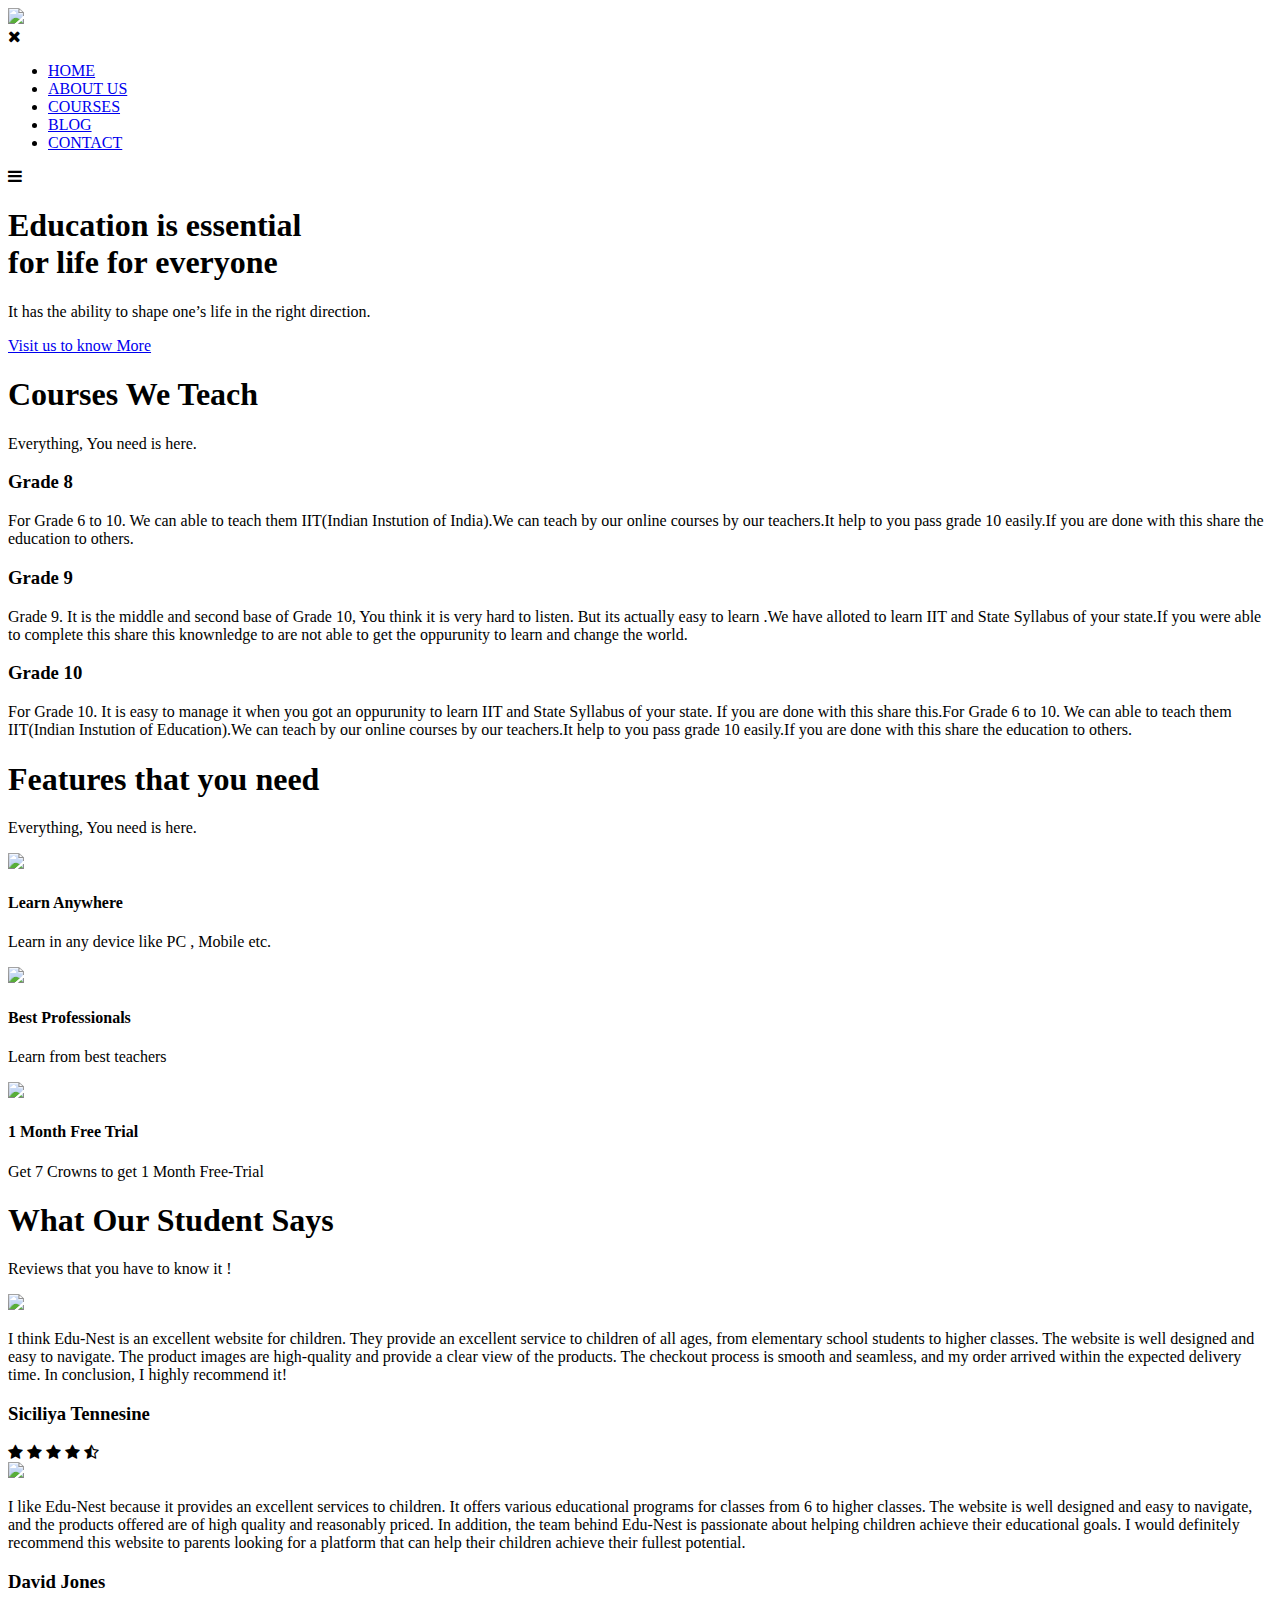
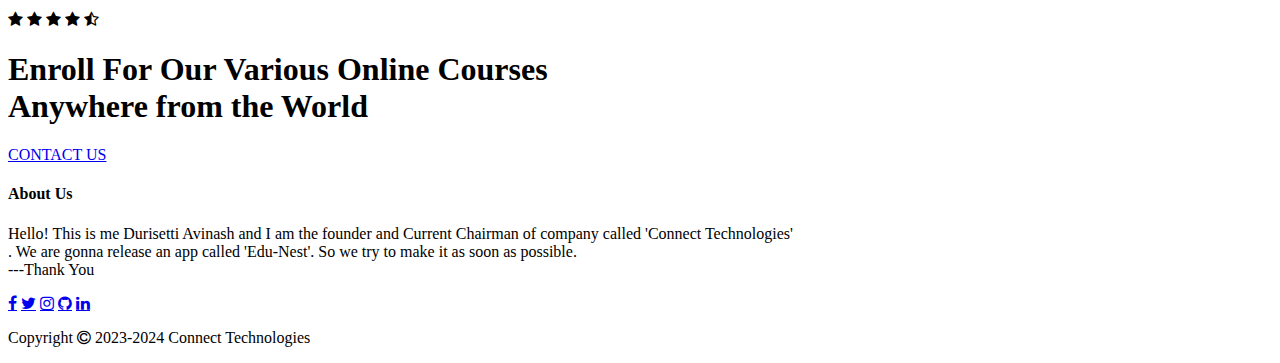
==== index.html @ a009df3e "added index.html" ====
<!DOCTYPE html>
<html>
<head>
    <meta charset="UTF-8">
    <meta name="viewport" content="width=device-width, initial-scale = 1">
    <link rel="stylesheet" href="style2.css">
    <link rel="preconnect" href="https://fonts.googleapis.com">
    <link href="https://fonts.googleapis.com/css2?family=Poppins:wght@300;400;500;600;700&display=swap" rel="stylesheet">
    <link rel="stylesheet" href="https://stackpath.bootstrapcdn.com/font-awesome/4.7.0/css/font-awesome.min.css">
    <!--font style change from googlefonts-->
    <link rel="preconnect" href="https://fonts.gstatic.com" crossorigin>
    <link href="https://fonts.googleapis.com/css2?family=Poppins:ital,wght@0,600;1,300;1,700&display=swap" rel="stylesheet">
    
    <!---font awesome 4 cdn and icons---->
    <link rel="stylesheet" href="https://stackpath.bootstrapcdn.com/font-awesome/4.7.0/css/font-awesome.min.css">
    <title>Edu-Nest Make and Reveal It</title>
        
</head>
<body>

<div id="preloader"></div>
    <section id="header">
        <nav>
            <a href="index.html"><img src="images/log.png"></a>
            <div class = "nav-links" id="navLinks">
                <i class="fa fa-times" onclick="hideMenu()"></i>
                <ul>
                    <li><a href="index.html">HOME</a></li>
                    <li><a href="about.html">ABOUT US</a></li>
                    <li><a href="courses.html">COURSES</a></li>
                    <li><a href="blog.html">BLOG</a></li>
                    <li><a href="contact.html">CONTACT</a></li>
                </ul>
            </div>
            <i class="fa fa-bars" onclick="showMenu()"></i>
        </nav>
        <div class="text-box">
            <h1>Education is essential <br>for life for everyone</h1>
            <p>It has the ability to shape one’s life in the right direction.</p>
            <a href="contact.html" class="vk">Visit us to know More</a>
        </div>
    </section>
    
    
<!---Courses-->    
<section class="course">
    <h1>Courses We Teach</h1>
    <p>Everything, You need is here.</p>
    
    <div class="row">
        <div class="course-col">
            <h3>Grade 8</h3>
            <p>For Grade 6 to 10. We can able to teach them IIT(Indian Instution of India).We can teach by our online courses
            by our teachers.It help to you pass grade 10 easily.If you are done with this share the education to others.</p>
        </div>
        <div class="course-col">
            <h3>Grade 9</h3>
            <p>Grade 9. It is the middle and second base of Grade 10, You think it is very hard to listen. But its actually easy to learn .We have alloted to learn IIT and State Syllabus of your state.If you were able to complete this share this knownledge to are not able to get the oppurunity to learn and change the world.</p>
        </div>
        <div class="course-col">
            <h3>Grade 10</h3>
            <p>For Grade 10. It is easy to manage it when you got an oppurunity to learn IIT and State Syllabus of your state.
            If you are done with this share this.For Grade 6 to 10. We can able to teach them IIT(Indian Instution of Education).We can teach by our online courses by our teachers.It help to you pass grade 10 easily.If you are done with this share the education to others.</p>
        </div>
    </div>
</section>
    
<!--features--->
<section class="features">
    <h1>Features that you need</h1>
    <p>Everything, You need is here.</p>
    <div class="feature-row">
        <div class="feature-col">
            <img src="images/pic-1.png">
            <h4>Learn Anywhere</h4>
            <p>Learn in any device like PC , Mobile etc.</p>
        </div>
        <div class="feature-col">
            <img src="images/pic-2.png">
            <h4>Best Professionals</h4>
            <p>Learn from best teachers</p>
        </div>
        <div class="feature-col">
            <img src="images/pic-3.png">
            <h4>1 Month Free Trial</h4>
            <p>Get 7 Crowns to get 1 Month Free-Trial</p>
        </div>
    </div>
</section>
    
<!---Reviews--->
    
<section class="testimonials">
    <h1>What Our Student Says</h1>
    <p>Reviews that you have to know it !</p>
    
    <div class="row">
        <div class="testmonial-col">
            <img src="images/user1.jpg">
            <div>
                <p>I think Edu-Nest is an excellent website for children. They provide an excellent service to children of all ages, from elementary school students to higher classes.
                The website is well designed and easy to navigate. The product images are high-quality and provide a clear view of the products. The checkout process is smooth and seamless, and my order arrived within the expected delivery time. In conclusion, I highly recommend it!</p>
                <h3>Siciliya Tennesine</h3>
                <i class="fa fa-star"></i>
                <i class="fa fa-star"></i>
                <i class="fa fa-star"></i>
                <i class="fa fa-star"></i>
                <i class="fa fa-star-half-o"></i>
            </div>
        </div>
        <div class="testmonial-col">
            <img src="images/user2.jpg">
            <div>
                <p>I like Edu-Nest because it provides an excellent services to children. It offers various educational programs for classes from 6 to higher classes. The website is well designed and easy to navigate, and the products offered are of high quality and reasonably priced. In addition, the team behind Edu-Nest is passionate about helping children achieve their educational goals. I would definitely recommend this website to parents looking for a platform that can help their children achieve their fullest potential.</p>
                <h3>David Jones</h3>
                <i class="fa fa-star"></i>
                <i class="fa fa-star"></i>
                <i class="fa fa-star"></i>
                <i class="fa fa-star"></i>
                <i class="fa fa-star-half-o"></i>
            </div>
        </div>
    </div>
</section>
    
    
<!--Call us-->  
<section class="cta">
    <h1>Enroll For Our Various Online Courses<br>Anywhere from the World</h1>
    <a href="contact.html" class="vk">CONTACT US</a>
</section>
    

    
<!--Footer-->
    <section class="footer">
        <h4>About Us</h4>
        <p>Hello! This is me Durisetti Avinash and I am the founder and Current Chairman of company called 'Connect Technologies'<br>. We are gonna release an app called 'Edu-Nest'. So we try to make it as soon as possible. <br>---Thank You </p>
        <div class="icons">
            <a href="https://www.facebook.com/profile.php?id=100090662660823" class="fa fa-facebook"></a>
            <a href="https://twitter.com/ConnectTechno10" class="fa fa-twitter"></a>
            <a href="https://www.instagram.com/edu_nest_dev/" class="fa fa-instagram"></a>
            <a href="https://github.com/ConnectTechnologies" class="fa fa-github"></a>
            <a href="https://www.linkedin.com/in/edu-nest-a58132268/" class="fa fa-linkedin"></a>
        </div>
        <p>Copyright <i class="fa fa-copyright"></i> 2023-2024 Connect Technologies</p>
    </section>
    
    
    

    
    
<!----Javascript Toggle for Menu----->
    <script>
        
        var navLinks = document.getElementById("navLinks");
        function showMenu(){
            navLinks.style.right = "0";
        }
        function hideMenu(){
            navLinks.style.right = "-200px";
        }
        
    </script>
    
    
    
    <script>
    
    var loader = document.getElementById("preloader")  
    
    window.addEventListener("load", function(){
        loader.style.display = "none";
    })
        
    </script>
    
    
    
    
</body>
</html>
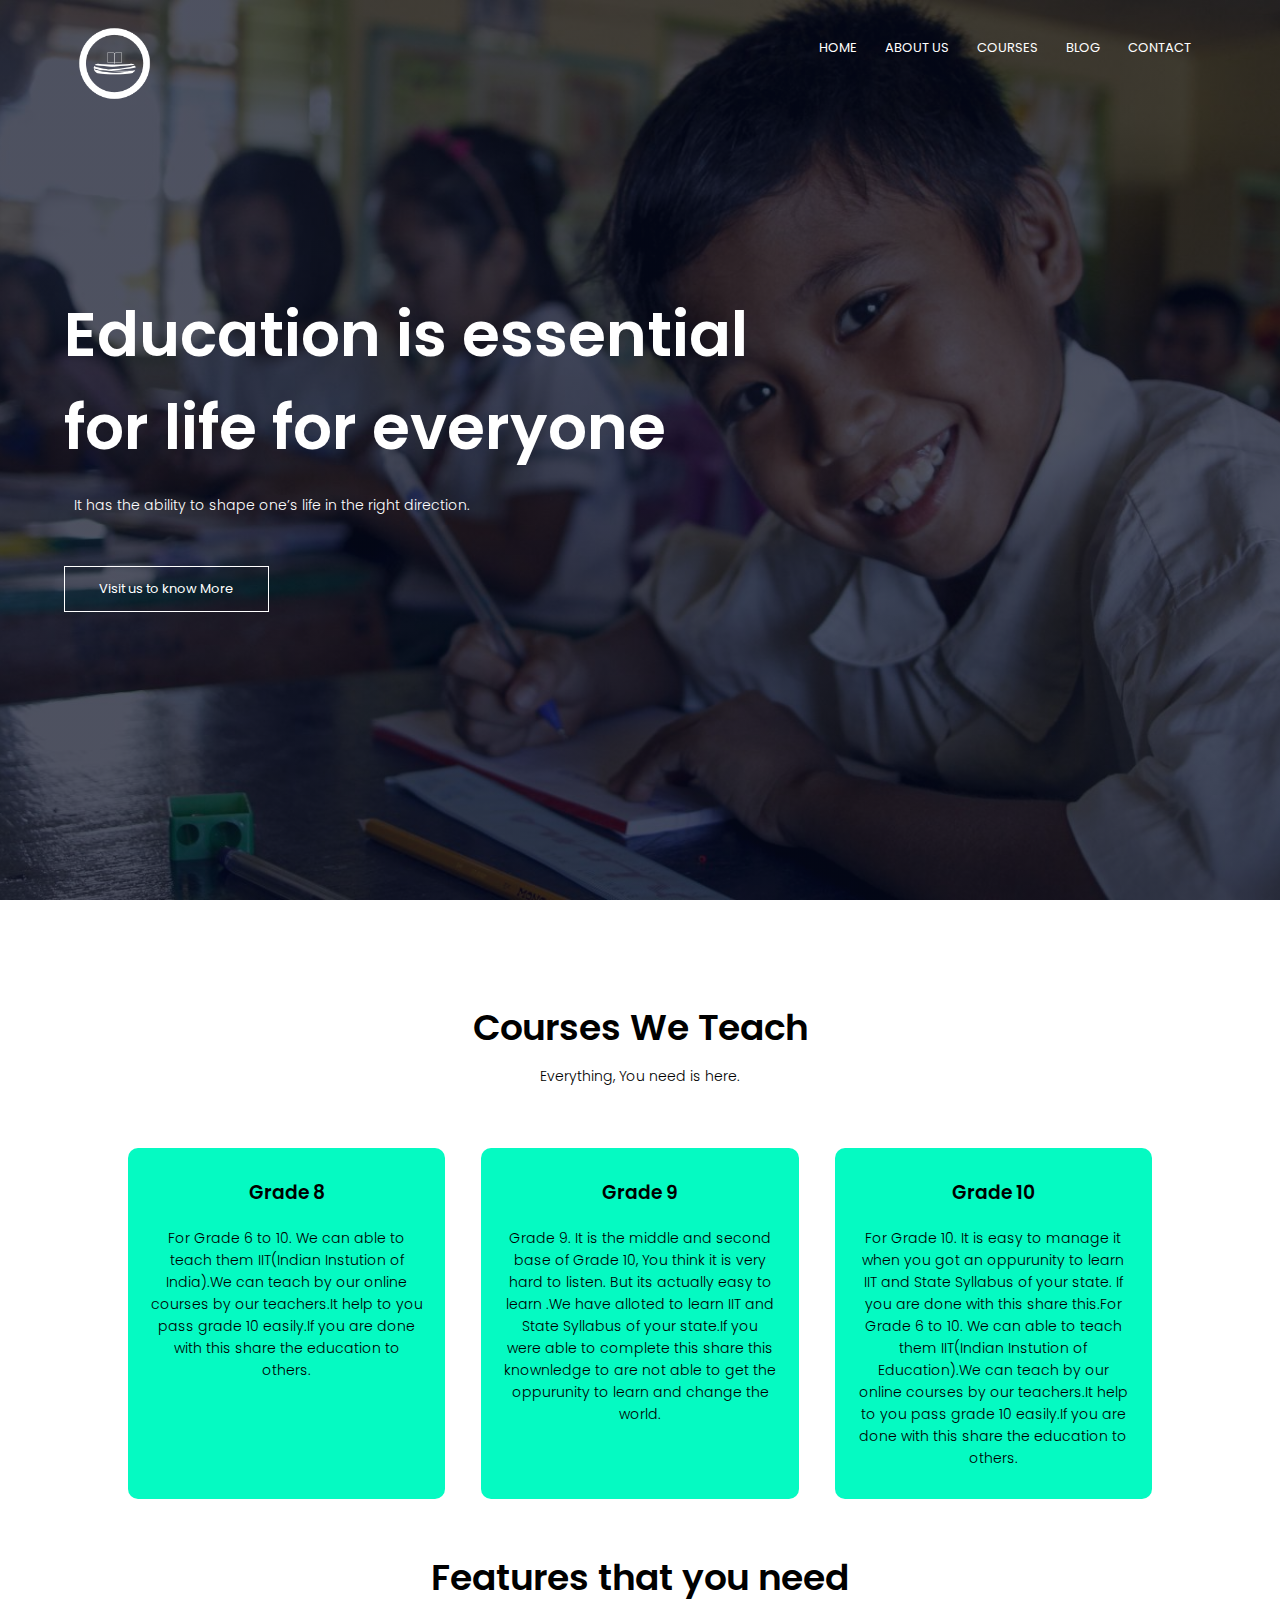
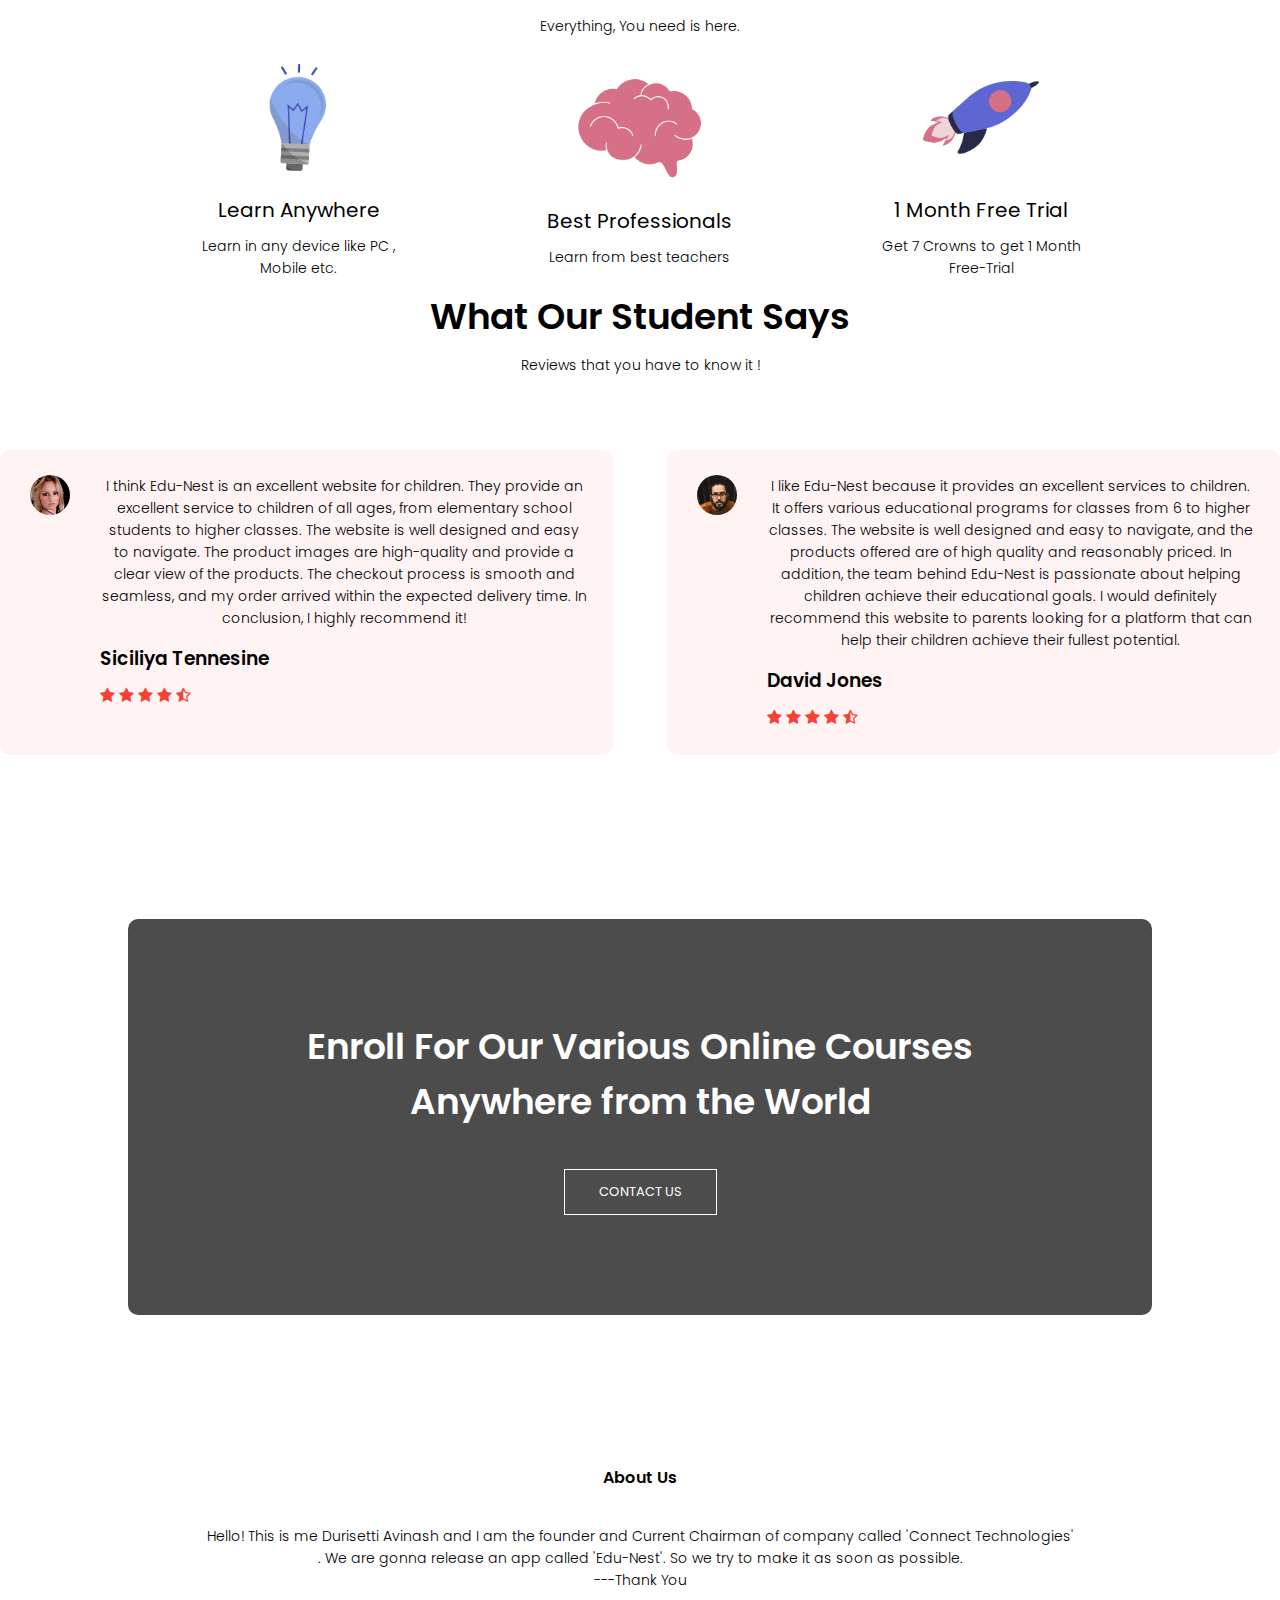
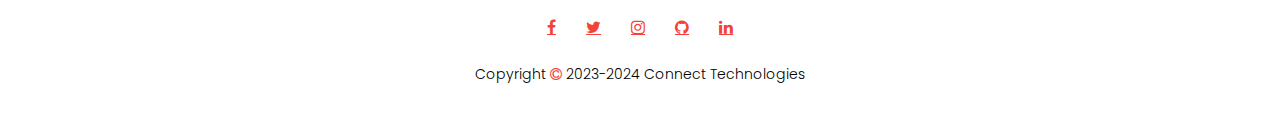
==== commit 72484f52: "Update index.html" ====
--- a/index.html
+++ b/index.html
@@ -21,7 +21,7 @@
 <div id="preloader"></div>
     <section id="header">
         <nav>
-            <a href="index.html"><img src="images/log.png"></a>
+            <a href="index.html"><img src="./log.png"></a>
             <div class = "nav-links" id="navLinks">
                 <i class="fa fa-times" onclick="hideMenu()"></i>
                 <ul>
@@ -71,17 +71,17 @@
     <p>Everything, You need is here.</p>
     <div class="feature-row">
         <div class="feature-col">
-            <img src="images/pic-1.png">
+            <img src="./pic-1.png">
             <h4>Learn Anywhere</h4>
             <p>Learn in any device like PC , Mobile etc.</p>
         </div>
         <div class="feature-col">
-            <img src="images/pic-2.png">
+            <img src="./pic-2.png">
             <h4>Best Professionals</h4>
             <p>Learn from best teachers</p>
         </div>
         <div class="feature-col">
-            <img src="images/pic-3.png">
+            <img src="./pic-3.png">
             <h4>1 Month Free Trial</h4>
             <p>Get 7 Crowns to get 1 Month Free-Trial</p>
         </div>
@@ -96,7 +96,7 @@
     
     <div class="row">
         <div class="testmonial-col">
-            <img src="images/user1.jpg">
+            <img src="./user1.jpg">
             <div>
                 <p>I think Edu-Nest is an excellent website for children. They provide an excellent service to children of all ages, from elementary school students to higher classes.
                 The website is well designed and easy to navigate. The product images are high-quality and provide a clear view of the products. The checkout process is smooth and seamless, and my order arrived within the expected delivery time. In conclusion, I highly recommend it!</p>
@@ -109,7 +109,7 @@
             </div>
         </div>
         <div class="testmonial-col">
-            <img src="images/user2.jpg">
+            <img src="./user2.jpg">
             <div>
                 <p>I like Edu-Nest because it provides an excellent services to children. It offers various educational programs for classes from 6 to higher classes. The website is well designed and easy to navigate, and the products offered are of high quality and reasonably priced. In addition, the team behind Edu-Nest is passionate about helping children achieve their educational goals. I would definitely recommend this website to parents looking for a platform that can help their children achieve their fullest potential.</p>
                 <h3>David Jones</h3>
@@ -180,4 +180,4 @@
     
     
 </body>
-</html>+</html>
--- a/style2.css
+++ b/style2.css
@@ -0,0 +1,500 @@
+*{
+    margin: 0;
+    padding: 0;
+    font-family: "Poppins", sans-serif;
+}
+#header{
+    min-height: 100vh;
+    width: 100%;
+    background-image: linear-gradient(rgba(4,9,30,0.7),rgba(4,9,30,0.7)),url(./hm.jpg);
+    background-position: center;
+    background-size: cover;
+    position: relative;
+}
+nav{
+    display: flex;
+    padding: 2% 6%;
+    justify-content: space-between;
+    align-items: right;
+}
+nav img{
+    width: 75px;
+}
+.nav-links{
+    flex: 1;
+    text-align: right;
+}
+.nav-links ul li{
+    list-style: none;
+    display: inline-block;
+    padding: 8px 12px;
+    position: relative
+}
+.nav-links ul li a{
+    color: #fff;
+    text-decoration: none;
+    font-size: 13px;
+}
+.nav-links ul li::after{
+    content: '';
+    width: 0%;
+    height: 2px;
+    background: #f44336;
+    display: block;
+    margin: auto;
+    transition: 0.5s;
+}
+.nav-links ul li:hover::after{
+    width: 100%
+}
+.text-box{
+    width: 90%;
+    color: #fff;
+    position: absolute;
+    top: 50%;
+    left: 50%;
+    transform: translate(-50%, -50%);
+}
+.text-box h1{
+    font-size: 62px;
+    text-align: left;
+}
+.text-box p{
+    margin: 10px 0 40px;
+    font-size: 14px;
+    text-align: left;
+    color: #fff;
+}
+.vk{
+    display: inline-block;
+    text-decoration: none;
+    color: #fff;
+    border: 1px solid #fff;
+    padding: 12px 34px;
+    font-size: 13px;
+    background: transparent;
+    position: relative;
+    cursor: pointer;
+}
+.vk:hover{
+    border: 1px solid #f44336;
+    background: #f44336;
+    transition: 1s;
+}
+nav .fa{
+    display: none;
+}
+
+/*--Courses--*/
+.course{
+    width: 80%;
+    margin: auto;
+    text-align: center;
+    padding-top: 100px;
+}
+h1{
+    font-size: 36px;
+    font-weight: 600;
+}
+p{
+    color: black;
+    font-size: 14px;
+    font-weight: 300;
+    line-height: 22px;
+    padding: 10px;
+}
+.row{
+    margin-top: 5%;
+    display: flex;
+    justify-content: space-between;
+}
+.course-col{
+    flex-basis: 31%;
+    background: rgb(5, 250, 194);
+    border-radius: 10px;
+    margin-bottom: 5%;
+    padding: 20px 12px;
+    box-sizing: border-box;
+    transition: 0.5s;
+}
+h3{
+    text-align: center;
+    font-weight: 600;
+    margin: 10px 0;
+}
+.course-col:hover{
+    box-shadow: 0 0 20px 0px rgb(21, 215, 173); 
+}
+
+/*---features---*/
+#features{
+    padding-top: 50px;
+    padding-bottom: 50px;
+}
+.feature-row{
+    width: 80%;
+    margin: auto;
+    display: flex;
+    align-items: center;
+    justify-content: space-around;
+    flex-wrap: wrap;
+}
+.feature-col{
+    flex-basis: 25%;
+    text-align: center;
+}
+h1{
+    text-align: center;
+}
+p{
+    text-align: center;
+}
+.feature-col img{
+    width: 55%;
+}
+.feature-col h4{
+    margin-bottom: 0px;
+    font-size: 20px;
+    font-weight: 400;
+}
+
+/*--Reviews--*/
+
+.testmonials{
+    width: 30%;
+    margin: auto;
+    padding-top: 100px;
+    text-align: center;
+}
+.testmonial-col{
+    flex-basis: 44%;
+    border-radius: 10px;
+    margin-bottom: 5%;
+    text-align: left;
+    background: #fff3f3;
+    padding: 25px;
+    cursor: pointer;
+    display: flex;
+}
+.testmonial-col img{
+    height: 40px;
+    margin-left: 5px;
+    margin-right: 30px;
+    border-radius: 50%;
+}
+.testmonial-col p{
+    padding: 0;
+}
+.testmonial-col h3{
+    margin-top: 15px;
+    text-align: left;
+}
+.testmonial-col .fa{
+    color: #f44336;
+}
+
+
+/*--cta--*/
+
+.cta{
+    margin: 100px auto;
+    width: 80%;
+    background-image: linear-gradient(rgba(0,0,0,0.7),rgba(0,0,0,0.7)), url(./images/banner2.jpg);
+    background-position: center;
+    background-size: cover;
+    border-radius: 10px;
+    text-align: center;
+    padding: 100px 0;
+}
+.cta h1{
+    color: #fff;
+    margin-bottom: 40px;
+    padding: 0;
+}
+
+/*---Footer--*/
+
+.footer{
+    width: 100%;
+    text-align: center;
+    padding: 30px 0;
+}
+.footer h4{
+    margin-bottom: 25px;
+    margin-top: 20px;
+    font-weight: 600;
+}
+.icons .fa{
+    color: #f44336;
+    margin: 0 13px;
+    cursor: pointer;
+    padding: 18px 0;
+}
+.fa-copyright{
+    color: #f44336;
+}
+
+@media(max-width: 700px){
+    .text-box h1{
+        font-size: 20px;
+    }
+    .nav-links ul li{
+        display: block;
+    }
+    .nav-links{
+        position: fixed;
+        background: #f44336;
+        height: 100vh;
+        width: 200px;
+        top: 0;
+        right: -200px;
+        text-align: left;
+        z-index: 2;
+        transition: 1s;
+    }
+    nav .fa{
+        display: block;
+        color: #fff;
+        margin: 10px;
+        font-size: 22px;
+        cursor: pointer;
+    }
+    .nav-links ul{
+        padding: 30px
+    }
+}
+
+@media(max-width: 700px){
+    .row{
+        flex-direction: column;
+    }
+}
+
+
+@media only screen and (max-width: 770px){
+    .feature-col{
+        flex-basis: 100%;
+        margin-bottom: 20px;
+    }
+}
+
+@media(max-width: 700px){
+    .testmonial-col img{
+        margin-left: 0;
+        margin-right: 15px;
+    }
+}
+
+@media(max-width: 700px){
+    .cta h1{
+        font-size: 18px;
+    }
+}
+
+
+@media(max-width: 767px){
+	.footer-col {
+    width: 50%;
+    margin-bottom: 30px;
+    }
+}
+@media(max-width: 574px){
+	.footer-col {
+    width: 100%;
+    }
+}
+
+#preloader{
+    background: #fff url(./images/k.gif) no-repeat center center;
+    height: 100vh;
+    width: 100%;
+    position: fixed;
+    z-index: 100;
+}
+
+/*---about us page---*/
+.about-us{
+    width: 80%;
+    margin: auto;
+    padding-top: 80px;
+    padding-bottom: 50px;
+}
+.about-col{
+    flex-basis: 48%;
+    padding: 30px 2px;
+}
+.about-col img{
+    width: 100%;
+}
+.about-col h1{
+    padding-top: 0;
+}
+.about-col p{
+    padding: 15px 0 25px;
+}
+.about-vk{
+    display: inline-block;
+    text-decoration: none;
+    color: #000;
+    border: 1px solid #000;
+    padding: 12px 34px;
+    font-size: 13px;
+    background: transparent;
+    position: relative;
+    cursor: pointer;
+}
+.about-vk:hover{
+    border: 1px solid #f44336;
+    background: #f44336;
+    transition: 1s;
+}
+
+
+
+/*---Contact Us----*/
+.location{
+    width: 80%;
+    margin: auto;
+    padding: 80px 0;
+}
+.location iframe{
+    width: 100%;
+}
+.contact-us{
+    width: 80%;
+    margin: auto;
+}
+.contact-col{
+    flex-basis: 48%;
+    margin-bottom: 30px;
+}
+.contact-col div{
+    display: flex;
+    align-items: center;
+    margin-bottom: 40px;
+}
+.contact-col div .fa{
+    font-size: 28px;
+    color: #f44336;
+    margin: 10px;
+    margin-right: 30px;
+}
+.contact-col div p{
+    padding: 0;
+}
+.contact-col div h5{
+    font-size: 20px;
+    margin-bottom: 5px;
+    color: #555;
+    font-weight: 400;
+}
+.hq{
+    display: inline-block;
+    text-decoration: none;
+    color: black;
+    border: 1px solid #f44336;
+    padding: 12px 34px;
+    font-size: 13px;
+    background: transparent;
+    position: relative;
+    cursor: pointer;
+}
+.hq:hover{
+    border: 1px solid #f44336;
+    background: #f44336;
+    transition: 1s;
+    color: #fff;
+}
+.contact-col input, .contact-col textarea{
+    width: 100%;
+    padding: 15px;
+    margin-bottom: 17px;
+    outline: none;
+    border: 1px solid #ccc;
+    box-sizing: border-box;
+}
+
+
+
+/*---Blog page---*/
+.blog-content{
+    width: 80%;
+    margin: auto;
+    padding: 60px 0;
+}
+.blog-left{
+    flex-basis: 65%;
+}
+.blog-left img{
+    width: 100%;
+}
+.blog-left h2{
+    color: #222;
+    font-weight: 600;
+    margin: 30px 0;
+}
+.blog-left p{
+   color: #999;
+    padding: 0;
+}
+
+.blog-right{
+    flex-basis: 32%;
+}
+.blog-right h3{
+    background: #f44336;
+    color: #fff;
+    padding: 7px 0;
+    font-size: 16px;
+    margin-bottom: 20px;
+}
+.blog-right div{
+    display: flex;
+    align-items: center;
+    justify-content: space-between;
+    color: #555;
+    padding: 8px;
+    box-sizing: border-box;
+}
+.blog-vk{
+    display: inline-block;
+    text-decoration: none;
+    color: #000;
+    border: 1px solid #000;
+    padding: 12px 34px;
+    font-size: 13px;
+    background: transparent;
+    position: relative;
+    cursor: pointer;
+}
+.blog-vk:hover{
+    border: 1px solid #f44336;
+    background: #f44336;
+    transition: 1s;
+}
+.comment-box{
+    border: 1px solid #ccc;
+    margin: 50px 0;
+    padding: 10px 20px;
+}
+.comment-box h3{
+    text-align: left;
+}
+.comment-form input, .comment-form textarea{
+    width: 100%;
+    padding: 10px;
+    margin: 15px 0;
+    box-sizing: border-box;
+    border: none;
+    outline: none;
+    background: #f8f8f8;
+}
+
+
+
+
+
+
+
+
+
